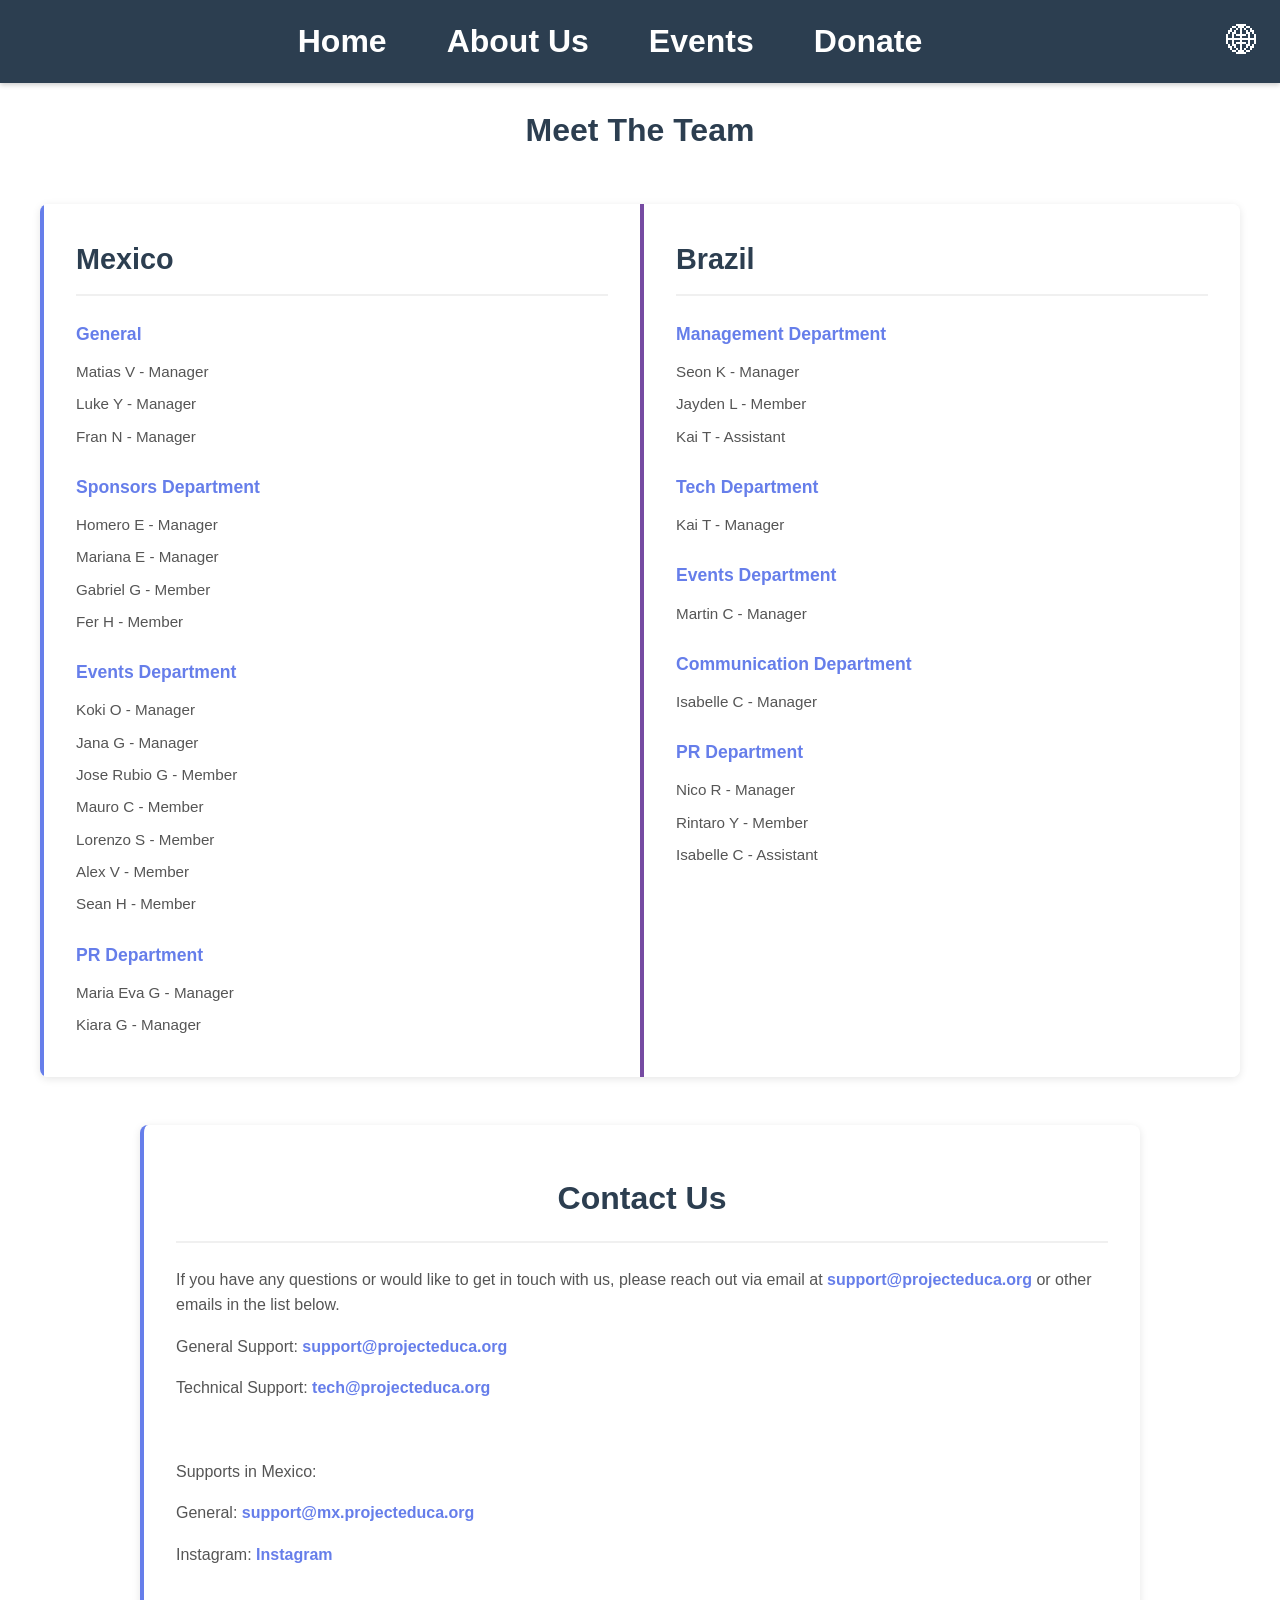
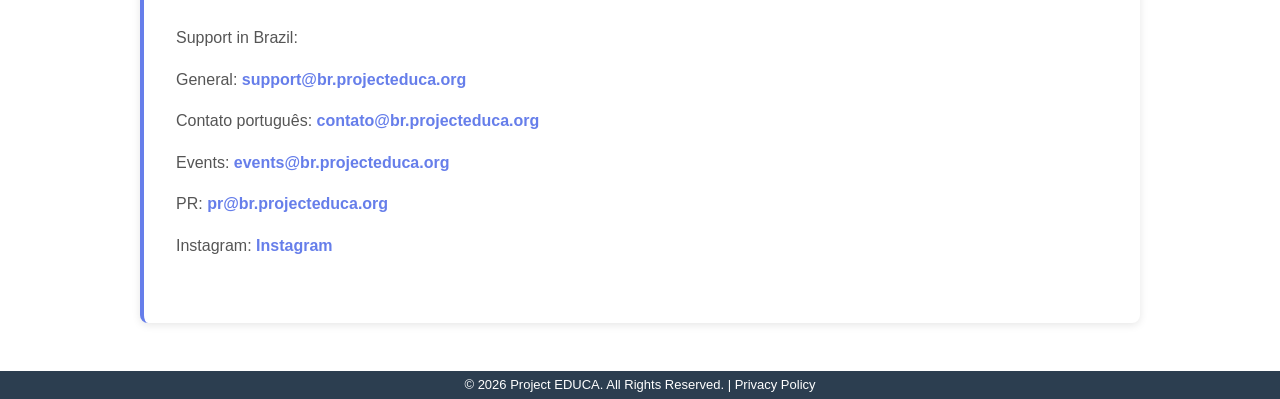
==== About_Us/index.html @ 0237cb46 "member updates" ====
<!DOCTYPE html>
<html lang="en">
<head>
  <meta charset="UTF-8">
  <meta name="viewport" content="width=device-width, initial-scale=1.0">
  <title>About Us</title>
  <link href="../style.css" rel="stylesheet">
  <!-- favicon reg  -->
  <link rel="icon" type="image/png" href="../assets/favicons/favicon-96x96.png" sizes="96x96" />
  <link rel="icon" type="image/svg+xml" href="../assets/favicons/favicon.svg" />
  <link rel="shortcut icon" href="../assets/favicons/favicon.ico" />
  <link rel="apple-touch-icon" sizes="180x180" href="../assets/favicons/apple-touch-icon.png" />
  <link rel="manifest" href="../assets/favicons/site.webmanifest" />
  <!-- GTM -->
  <script>(function(w,d,s,l,i){w[l]=w[l]||[];w[l].push({'gtm.start':
  new Date().getTime(),event:'gtm.js'});var f=d.getElementsByTagName(s)[0],
  j=d.createElement(s),dl=l!='dataLayer'?'&l='+l:'';j.async=true;j.src=
  'https://www.googletagmanager.com/gtm.js?id='+i+dl;f.parentNode.insertBefore(j,f);
  })(window,document,'script','dataLayer','GTM-TNTRGZ5J');</script>
</head>
<body>
  <nav class="menu">
    <div class="nav-links">
      <a href="/">Home</a>
      <a href="/About_Us">About Us</a>
      <a href="/Projects/">Events</a>
      <a href="/Donate" class="btn-donate">Donate</a>
    </div>
    <div class="lang-switch">
      <button class="hamburger" aria-label="Language menu">🌐︎</button>
      <div class="lang-dropdown">
        <a href="../">English</a>
        <a href="../lang/es/">Español</a>
        <a href="../lang/pt/">Português</a>
      </div>
    </div>
  </nav>
  <h1>Meet The Team</h1>
  <div class="team-section">
    <div class="team-section-mexico">
      <h2>Mexico</h2>
      <h3>General</h3>
      <p>
        Matias V - Manager
      </p>
      <p>
        Luke Y - Manager
      </p>
      <p>
        Fran N - Manager
      </p>
      <h3>Sponsors Department</h3>
      <p>
        Homero E - Manager
      </p>
      <p>
        Mariana E - Manager
      </p>
      <p>
        Gabriel G - Member
      </p>
      <p>
        Fer H - Member
      </p>
      <h3>Events Department</h3>
      <p>
        Koki O - Manager
      </p>
      <p>
        Jana G - Manager
      </p>
      <p>
        Jose Rubio G - Member
      </p>
      <p>
        Mauro C - Member
      </p>
      <p>
        Lorenzo S - Member
      </p>
      <p>
        Alex V - Member
      </p>
      <p>
        Sean H - Member
      </p>
      <h3>PR Department</h3>
      <p>
        Maria Eva G - Manager
      </p>
      <p>
        Kiara G - Manager
      </p>
    </div>
    <div class="team-section-brazil">
      <h2>Brazil</h2>
      <h3>Management Department</h3>
      <p>
        Seon K - Manager
      </p>
      <p>
        Jayden L - Member
      </p>
      <p>
        Kai T - Assistant
      </p>
      <h3>Tech Department</h3>
      <p>
        Kai T - Manager
      </p>
      <h3>Events Department</h3>
      <p>
        Martin C - Manager
      </p>
      <h3>Communication Department</h3>
      <p>
        Isabelle C - Manager
      </p>
      <h3>PR Department</h3>
      <p>
        Nico R - Manager
      </p>
      <p>
        Rintaro Y - Member
      </p>
      <p>
        Isabelle C - Assistant
      </p>
    </div>
  </div>

  <div class="contact">
    <h1>Contact Us</h1>
    <p>If you have any questions or would like to get in touch with us, please reach out via email at <a href="mailto:support@projecteduca.org">support@projecteduca.org</a> or other emails in the list below.</p>
    <p>General Support: <a href="mailto:support@projecteduca.org">support@projecteduca.org</a></p>
    <p>Technical Support: <a href="mailto:tech@projecteduca.org">tech@projecteduca.org</a></p>
    <br>
    <p>Supports in Mexico: </p>
    <p>General: <a href="mailto:support@mx.projecteduca.org">support@mx.projecteduca.org</a></p>
    <p>Instagram: <a href="https://www.instagram.com/project.educa/">Instagram</a></p>
    <br>
    <p>Support in Brazil: </p>
    <p>General: <a href="mailto:support@br.projecteduca.org">support@br.projecteduca.org</a></p>
    <p>Contato português: <a href="mailto:contato@br.projecteduca.org">contato@br.projecteduca.org</a></p>
    <p>Events: <a href="mailto:events@br.projecteduca.org">events@br.projecteduca.org</a></p>
    <p>PR: <a href="mailto:pr@br.projecteduca.org">pr@br.projecteduca.org</a></p>
    <p>Instagram: <a href="https://www.instagram.com/br.projecteduca/">Instagram</a></p>
  </div>

  <footer>
    <p>© <span id="copyright-year"></span> Project EDUCA. All Rights Reserved. | <a href="../Privacy/">Privacy Policy</a></p>
  </footer>
  <script>document.getElementById('copyright-year').textContent = new Date().getFullYear().toString();</script>
</body>
</html>
---- style.css ----
* {
    box-sizing: border-box;
}

:root {
    --bg-dark: #2C3E50;
}

html {
    font-size: 16px;
}

h1 {
    color: var(--bg-dark);
    text-align: center;
}

body {
    margin: 0;
    font-family: Arial, sans-serif;
    line-height: 1.6;
    min-height: 100vh;
}

.menu {
    background-color: var(--bg-dark); 
    width: 100%;
    padding: 1rem 0;
    box-shadow: 0 2px 5px rgba(0, 0, 0, 0.2); 
    position: sticky; 
    top: 0;
    z-index: 100;
    display: flex;
    justify-content: space-between;
    align-items: center;
}

.lang-switch {
    margin-right: 1rem;
}

.nav-links {
    display: flex;            
    justify-content: center;   
    align-items: center;
    flex-wrap: wrap;
    gap: clamp(1rem, 5vw, 3.75rem);
    padding: 0 1rem;
    margin: 0 auto;
}

.nav-links a {
    text-decoration: none;   
    color: #ffffff;           
    font-family: Arial, sans-serif;
    font-weight: bold;
    font-size: clamp(1rem, 4vw, 2rem);
    transition: color 0.3s ease;
    white-space: nowrap;
}

.nav-links a:hover {
    color: #3498DB;
}

/* language switch dropdown */
.lang-switch {
    position: relative;
}

.hamburger {
    background: none;
    border: none;
    color: #ffffff;
    font-size: clamp(1rem, 4vw, 2rem);
    cursor: pointer;
}

.lang-dropdown {
    display: none;
    position: absolute;
    top: 100%;
    right: 0;
    background: var(--bg-dark);
    border: 1px solid #444;
    border-radius: 0.25rem;
    min-width: 8rem;
    flex-direction: column;
    z-index: 200;
}

.lang-dropdown a {
    color: #fff;
    text-decoration: none;
    padding: 0.5rem 1rem;
    display: block;
}

.lang-dropdown a:hover {
    background: #3498DB;
}

.lang-switch:hover .lang-dropdown,
.lang-switch:focus-within .lang-dropdown {
    display: flex;
}

footer {
    background-color: var(--bg-dark);
    text-align: center;
    /* padding: 2rem 1rem; */
    padding: 0.375rem 0;
    margin-top: 0;
    color: #ffffff; 
}

footer a {
    color: #ffffff;
    text-decoration: none;
}

footer p {
    margin: 0;
    font-size: 0.8125rem;
    line-height: 1.3;
}

/* Mobile devices (up to 480px) */
@media (max-width: 480px) {
    .nav-links {
        gap: 0.75rem;
    }
    
    .title-section {
        padding: 1rem;
    }
}

/* Tablets (481px to 768px) */
@media (max-width: 768px) {
    .nav-links {
        gap: 1rem;
    }
}

/* Large screens (769px and above) */
@media (min-width: 769px) {
    .title-section {
        background-attachment: fixed;
    }
}

.slider-header {
    position: absolute;
    top: 50%;
    left: 50%;
    transform: translate(-50%, -50%);
    z-index: 10;
    text-align: center;
    pointer-events: none;
}

.slider-container {
    position: relative;
    margin: 0 auto;
    overflow: hidden;
}

.slider {
    display: flex;
    transition: transform 0.5s ease-in-out;
}

.slide {
    min-width: 100%;
}

.slide img {
    width: 100%;
    height: 100vh;
    object-fit: cover;
}

.slider-button {
    position: absolute;
    top: 50%;
    transform: translateY(-50%);
    background: rgba(0, 0, 0, 0.5);
    color: white;
    border: none;
    padding: 1rem;
    cursor: pointer;
    font-size: 1.5rem;
}

.prev {
    left: 10px;
}

.next {
    right: 10px;
}

.slider-dots {
    position: absolute;
    bottom: 20px;
    left: 50%;
    transform: translateX(-50%);
    display: flex;
    gap: 10px;
}

.dot {
    width: 12px;
    height: 12px;
    background: rgba(255, 255, 255, 0.5);
    border-radius: 50%;
    cursor: pointer;
}

.dot.active {
    background: white;
}

.main-title {
    text-align: center;
    font-size: 7rem;
    padding: 2rem 0;
    color: white;
    text-shadow: 2px 2px 6px rgba(0, 0, 0, 0.7);
}

@media (max-width: 768px) {
    .main-title {
        font-size: 2.5rem;
    }

    .servers {
        grid-template-columns: 1fr;
    }

    .slider-button {
        padding: 0.5rem;
        font-size: 1rem;
    }
}

.fade-in {
    opacity: 0;
    animation: fadeIn 1.8s cubic-bezier(0.25, 1, 0.5, 1) forwards;
}

@keyframes fadeIn {
    0% {
        opacity: 0;
        transform: translate(-50%, -50%) translateY(30px);
    }
    100% {
        opacity: 1;
        transform: translate(-50%, -50%) translateY(0);
    }
}

.team-section {
    display: flex;
    gap: 0;
    max-width: 1200px;
    margin: 3rem auto;
    border-radius: 0.5rem;
    overflow: hidden;
    box-shadow: 0 2px 8px rgba(0, 0, 0, 0.1);
}

.team-section-mexico, .team-section-brazil {
    background-color: #ffffff;
    padding: 2rem;
    flex: 1;
    border-left: 4px solid #667eea;
}

.team-section-brazil {
    border-left: 4px solid #764ba2;
}

.team-section h2 {
    color: #2C3E50;
    font-size: 1.8rem;
    margin-top: 0;
    margin-bottom: 1.5rem;
    border-bottom: 2px solid #f0f0f0;
    padding-bottom: 0.75rem;
}

.team-section h3 {
    color: #667eea;
    font-size: 1.1rem;
    margin-top: 1.5rem;
    margin-bottom: 0.75rem;
    font-weight: 600;
}

.team-section p {
    color: #555;
    margin: 0.5rem 0;
    font-size: 0.95rem;
}

@media (max-width: 768px) {
    .team-section {
        flex-direction: column;
        margin: 2rem 1rem;
    }

    .team-section-mexico,
    .team-section-brazil {
        border-left: none;
        border-top: 4px solid #667eea;
    }

    .team-section-brazil {
        border-top: 4px solid #764ba2;
    }
}

.contact {
    background-color: #ffffff;
    color: #2C3E50;
    padding: 3rem 2rem;
    margin: 3rem auto;
    border-radius: 0.5rem;
    max-width: 1000px;
    box-shadow: 0 2px 8px rgba(0, 0, 0, 0.1);
    border-left: 4px solid #667eea;
}

.contact h1 {
    text-align: center;
    font-size: 2rem;
    margin-bottom: 1.5rem;
    margin-top: 0;
    color: #2C3E50;
    border-bottom: 2px solid #f0f0f0;
    padding-bottom: 1rem;
}

.contact p {
    font-size: 1rem;
    margin-bottom: 1rem;
    line-height: 1.6;
    color: #555;
}

.contact a {
    color: #667eea;
    text-decoration: none;
    font-weight: 600;
    transition: color 0.3s ease;
}

.contact a:hover {
    color: #764ba2;
    text-decoration: underline;
}

@media (max-width: 768px) {
    .contact {
        padding: 2rem 1.5rem;
        margin: 2rem 1rem;
    }

    .contact h1 {
        font-size: 1.5rem;
    }

    .contact p {
        font-size: 0.95rem;
    }
}

/* 404 Error Page Styles */
.error-container {
    display: flex;
    align-items: center;
    justify-content: center;
    min-height: calc(100vh - 120px);
    background: linear-gradient(135deg, rgba(102, 126, 234, 0.05) 0%, rgba(118, 75, 162, 0.05) 100%);
    padding: 2rem;
    margin: 0;
}

.error-content {
    text-align: center;
    max-width: 600px;
    background-color: #ffffff;
    padding: 3rem 2rem;
    border-radius: 0.5rem;
    box-shadow: 0 2px 8px rgba(0, 0, 0, 0.1);
    border-left: 4px solid #667eea;
}

.error-code {
    font-size: 5rem;
    color: #667eea;
    margin: 0;
    font-weight: bold;
    line-height: 1;
}

.error-title {
    font-size: 2rem;
    color: #2C3E50;
    margin: 1rem 0 1.5rem 0;
    font-weight: 600;
}

.error-description {
    font-size: 1rem;
    color: #555;
    line-height: 1.6;
    margin-bottom: 1rem;
}

.error-message {
    font-size: 0.95rem;
    color: #777;
    margin-bottom: 2rem;
    line-height: 1.6;
}

.error-actions {
    display: flex;
    gap: 1rem;
    justify-content: center;
    flex-wrap: wrap;
}

.btn-primary,
.btn-secondary {
    padding: 0.75rem 1.5rem;
    border-radius: 0.25rem;
    text-decoration: none;
    font-weight: 600;
    transition: all 0.3s ease;
    display: inline-block;
    font-size: 1rem;
}

.btn-primary {
    background-color: #667eea;
    color: white;
}

.btn-primary:hover {
    background-color: #764ba2;
    box-shadow: 0 4px 12px rgba(102, 126, 234, 0.3);
}

.btn-secondary {
    background-color: #f0f0f0;
    color: #2C3E50;
    border: 1px solid #ddd;
}

.btn-secondary:hover {
    background-color: #e8e8e8;
    border-color: #667eea;
}

@media (max-width: 768px) {
    .error-container {
        min-height: calc(100vh - 100px);
        padding: 1rem;
    }

    .error-content {
        padding: 2rem 1.5rem;
    }

    .error-code {
        font-size: 3.5rem;
    }

    .error-title {
        font-size: 1.5rem;
    }

    .error-description,
    .error-message {
        font-size: 0.9rem;
    }

    .error-actions {
        flex-direction: column;
        gap: 0.75rem;
    }

    .btn-primary,
    .btn-secondary {
        width: 100%;
    }
}

.event {
    background-color: #ffffff;
    color: #2C3E50;
    padding: 2rem;
    margin: 2rem auto;
    border-radius: 0.5rem;
    max-width: 800px;
    box-shadow: 0 2px 8px rgba(0, 0, 0, 0.1);
    border-left: 4px solid #667eea;
}

.event-photo {
    width: 100%;
    max-height: 400px;
    object-fit: cover;
    border-radius: 0.25rem;
    margin-bottom: 1rem;
}

@media (max-width: 768px) {
    .event-photo {
        max-height: 250px;
    }
}

.event-details {
    margin-top: 1rem;
    padding-top: 1rem;
    border-top: 1px solid #f0f0f0;
    animation: slideDown 0.3s ease;
}

@keyframes slideDown {
    from {
        opacity: 0;
        transform: translateY(-10px);
    }
    to {
        opacity: 1;
        transform: translateY(0);
    }
}

.btn-see-more {
    background-color: #667eea;
    color: #ffffff;
    border: none;
    padding: 0.75rem 1.5rem;
    border-radius: 0.25rem;
    font-size: 1rem;
    font-weight: 600;
    cursor: pointer;
    transition: all 0.3s ease;
    margin-top: 1rem;
}

.btn-see-more:hover {
    background-color: #764ba2;
    box-shadow: 0 4px 12px rgba(102, 126, 234, 0.3);
}

@media (max-width: 768px) {
    .btn-see-more {
        width: 100%;
        padding: 0.6rem 1.2rem;
        font-size: 0.95rem;
    }
}

/* Privacy Policy Page Styles */
.privacy-content {
    background-color: #ffffff;
    padding: 2rem;
    margin: 0 auto;
    max-width: 1000px;
}

body > h2 {
    background-color: #f8f9fa;
    color: #2C3E50;
    font-size: 2rem;
    padding: 2rem;
    margin: 0 0 2rem 0;
    border-bottom: 3px solid #667eea;
    text-align: center;
}

body > p,
body > ul,
body > h3 {
    max-width: 900px;
    margin-left: auto;
    margin-right: auto;
    padding: 0 2rem;
    color: #2C3E50;
    line-height: 1.8;
}

body > p {
    font-size: 1rem;
    margin-bottom: 1.5rem;
    text-align: justify;
    color: #555;
}

body > p a {
    color: #667eea;
    text-decoration: none;
    font-weight: 600;
    transition: color 0.3s ease;
}

body > p a:hover {
    color: #764ba2;
    text-decoration: underline;
}

body > h3 {
    font-size: 1.3rem;
    color: #2C3E50;
    margin-top: 2rem;
    margin-bottom: 1rem;
    font-weight: 600;
    border-bottom: 2px solid #f0f0f0;
    padding-bottom: 0.5rem;
}

body > h3 span {
    color: #2C3E50;
}

body > ul {
    margin-bottom: 1.5rem;
    padding-left: 2.5rem;
    list-style-type: disc;
}

body > ul li {
    margin-bottom: 0.75rem;
    color: #555;
    font-size: 1rem;
    line-height: 1.6;
}

body > ul li span {
    color: #555;
}

@media (max-width: 768px) {
    body > h2 {
        font-size: 1.5rem;
        padding: 1.5rem 1rem;
        margin-bottom: 1.5rem;
    }

    body > p,
    body > ul,
    body > h3 {
        padding: 0 1rem;
    }

    body > h3 {
        font-size: 1.1rem;
        margin-top: 1.5rem;
        margin-bottom: 0.75rem;
    }

    body > p {
        font-size: 0.95rem;
        text-align: left;
    }

    body > ul {
        padding-left: 2rem;
    }

    body > ul li {
        font-size: 0.95rem;
    }
}


.filter-buttons {
    text-align: center;
    margin: 2rem 0 1rem 0;
    padding: 0 1rem;
}

.filter-btn {
    background-color: #f0f0f0;
    color: #2C3E50;
    border: 2px solid #ddd;
    padding: 0.75rem 1.5rem;
    margin: 0.5rem;
    border-radius: 0.25rem;
    font-size: 1rem;
    font-weight: 600;
    cursor: pointer;
    transition: all 0.3s ease;
}

.filter-btn:hover {
    background-color: #667eea;
    color: #ffffff;
    border-color: #667eea;
    box-shadow: 0 4px 12px rgba(102, 126, 234, 0.3);
}

.filter-btn.active {
    background-color: #667eea;
    color: #ffffff;
    border-color: #667eea;
    box-shadow: 0 4px 12px rgba(102, 126, 234, 0.3);
}

@media (max-width: 768px) {
    .filter-buttons {
        margin: 1.5rem 0 1rem 0;
    }

    .filter-btn {
        padding: 0.6rem 1.2rem;
        margin: 0.4rem;
        font-size: 0.95rem;
    }
}

.hero {
    display: flex;
    align-items: center;
    justify-content: space-between;
    gap: 60px;
    padding: 100px 8%;
    background: #ffffff;
    min-height: 90vh;
    flex-wrap: wrap;
}

.hero-content {
    flex: 1;
    min-width: 320px;
}

.hero-image {
    flex: 1;
    display: flex;
    justify-content: center;
}

.hero-image img {
    width: 100%;
    max-width: 550px;
    border-radius: 28px;
    box-shadow: 0 20px 40px rgba(0,0,0,0.12);
    object-fit: cover;
}

.tag {
    display: inline-block;
    padding: 8px 18px;
    background: #EAF7F6;
    color: #008A8A;
    border-radius: 50px;
    font-weight: 600;
    font-size: .9rem;
    margin-bottom: 20px;
}

.hero h1 {
    font-size: clamp(2.8rem, 6vw, 4.5rem);
    line-height: 1.1;
    color: #0B1F4A;
    margin-bottom: 25px;
    font-weight: 800;
}

.hero h1 span {
    color: #F59E0B;
}

.hero p {
    color: #5A6475;
    font-size: 1.15rem;
    line-height: 1.8;
    max-width: 620px;
    margin-bottom: 35px;
}

.hero-buttons {
    display: flex;
    gap: 18px;
    margin-bottom: 60px;
    flex-wrap: wrap;
}

.btn {
    padding: 15px 34px;
    border-radius: 10px;
    text-decoration: none;
    font-weight: 600;
    transition: .3s ease;
}

.btn-primary {
    background: #0B1F4A;
    color: white;
}

.btn-primary:hover {
    background: #15387F;
    transform: translateY(-3px);
}

.btn-secondary {
    border: 2px solid #0B1F4A;
    color: #0B1F4A;
}

.btn-secondary:hover {
    background: #0B1F4A;
    color: white;
}

.hero-stats {
    display: grid;
    grid-template-columns: repeat(3,1fr);
    gap: 24px;
}

.hero-stats div {
    background: #F8FAFC;
    padding: 28px;
    border-radius: 18px;
    border-top: 5px solid #F59E0B;
    transition: .3s;
}

.hero-stats div:nth-child(2) {
    border-color: #E63946;
}

.hero-stats div:nth-child(3) {
    border-color: #008A8A;
}

.hero-stats div:hover {
    transform: translateY(-6px);
    box-shadow: 0 15px 35px rgba(0,0,0,.08);
}

.hero-stats h3 {
    color: #0B1F4A;
    margin-bottom: 12px;
    font-size: 1.2rem;
}

.hero-stats p {
    margin: 0;
    font-size: .98rem;
    line-height: 1.6;
    color: #666;
}

@media (max-width: 992px) {

    .hero {
        flex-direction: column;
        text-align: center;
        padding: 80px 7%;
    }

    .hero-content {
        order: 2;
    }

    .hero-image {
        order: 1;
    }

    .hero p {
        margin-left: auto;
        margin-right: auto;
    }

    .hero-buttons {
        justify-content: center;
    }

    .hero-stats {
        grid-template-columns: 1fr;
    }
}
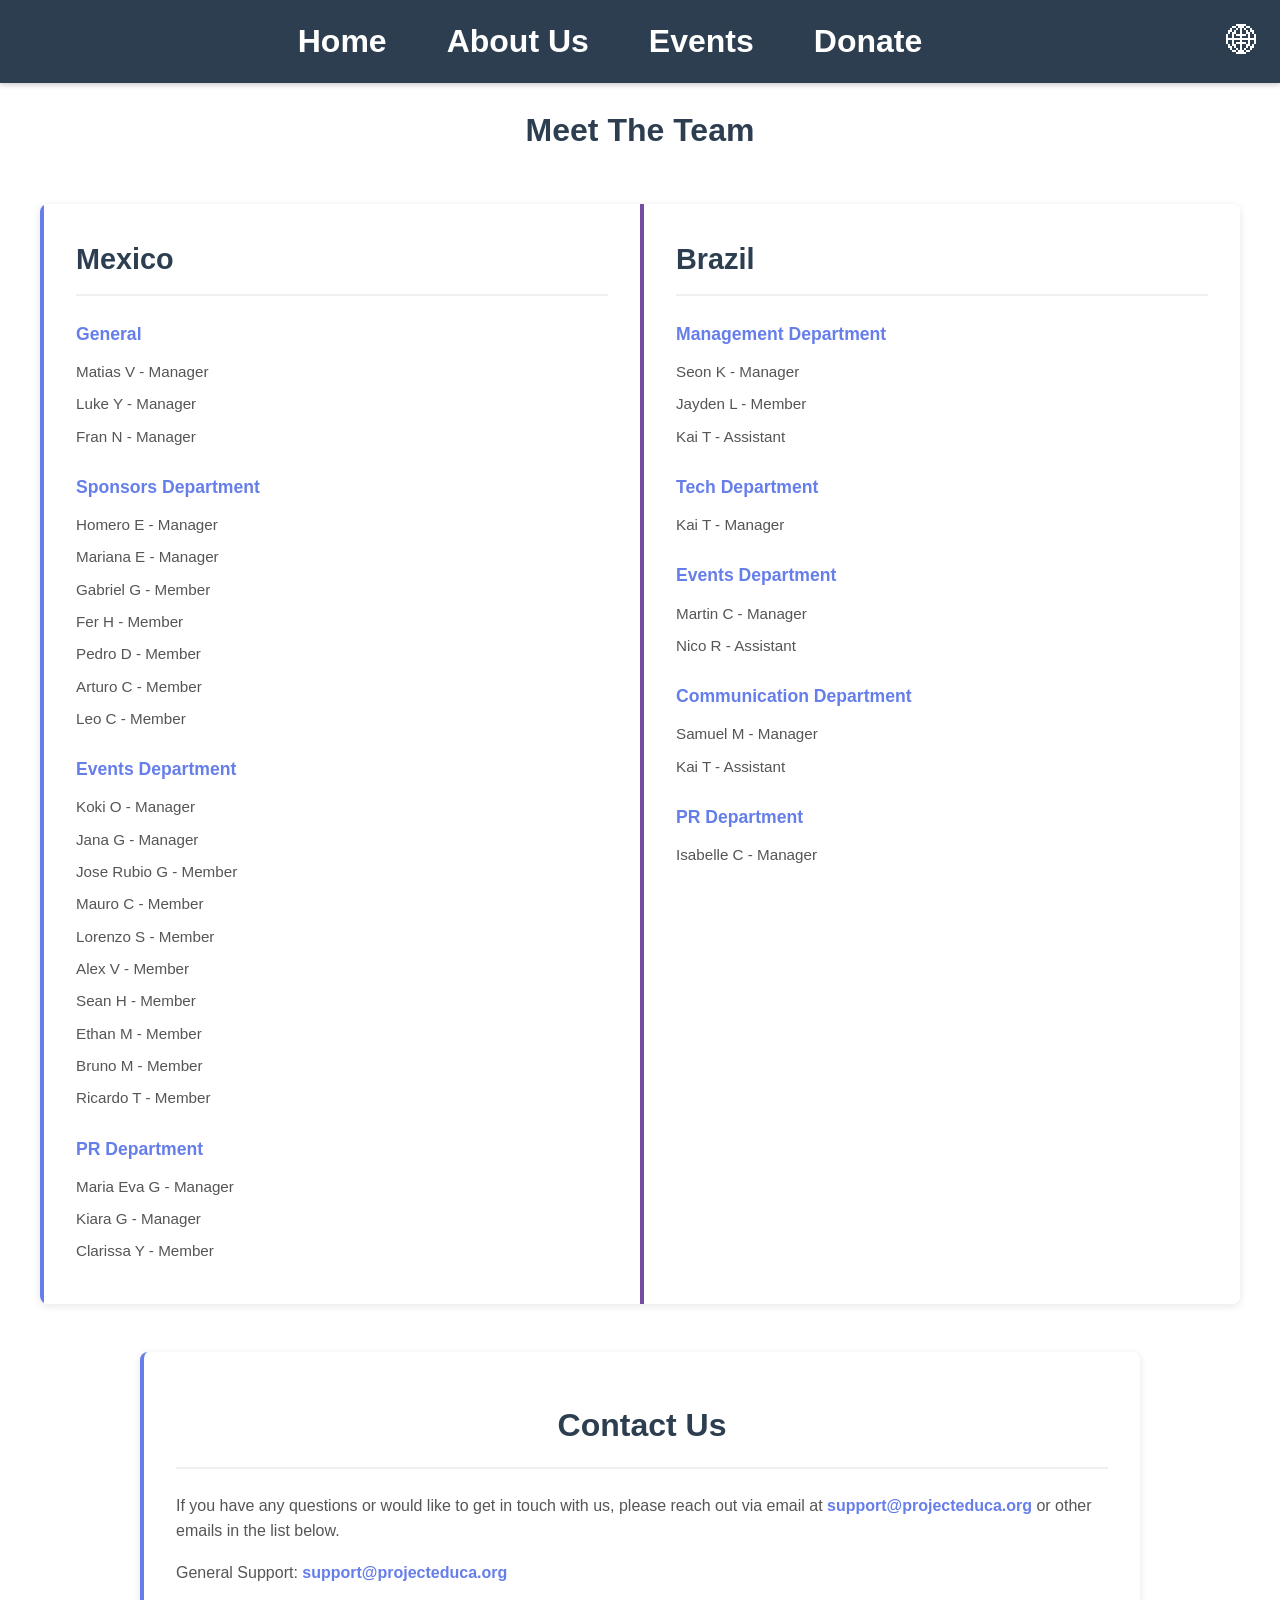
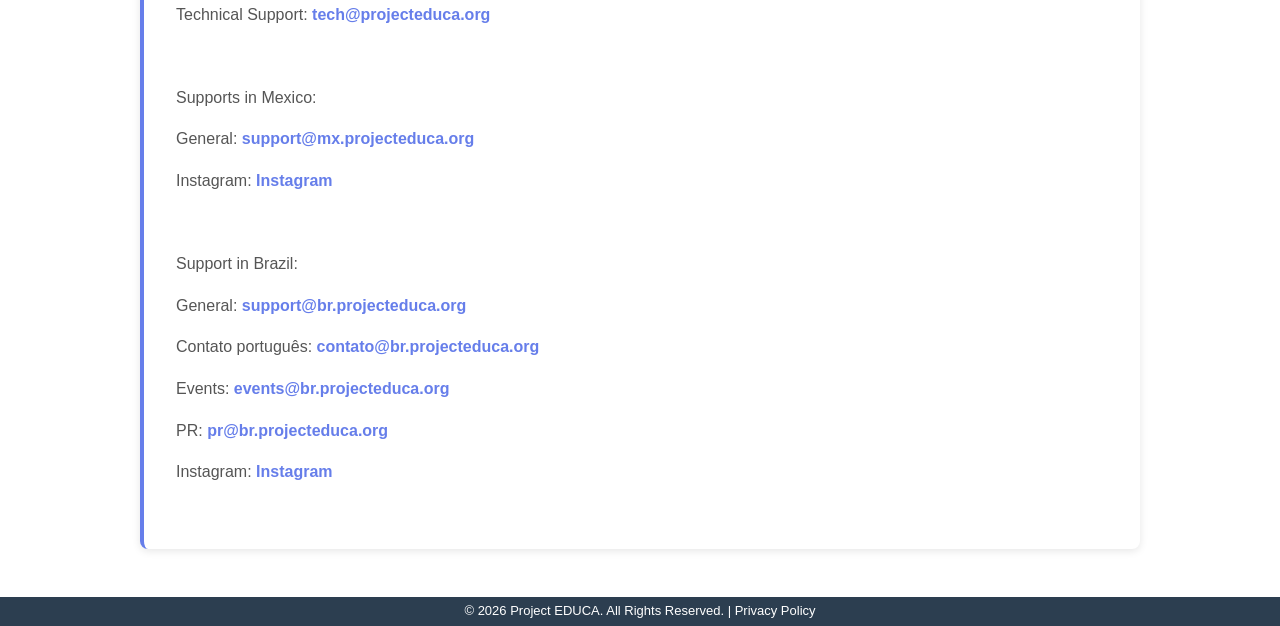
==== commit 82545709: "members update" ====
--- a/About_Us/index.html
+++ b/About_Us/index.html
@@ -62,6 +62,15 @@
       <p>
         Fer H - Member
       </p>
+      <p>
+        Pedro D - Member
+      </p>
+      <p>
+        Arturo C - Member
+      </p>
+      <p>
+        Leo C - Member
+      </p>
       <h3>Events Department</h3>
       <p>
         Koki O - Manager
@@ -84,12 +93,24 @@
       <p>
         Sean H - Member
       </p>
+      <p>
+        Ethan M - Member
+      </p>
+      <p>
+        Bruno M - Member
+      </p>
+      <p>
+        Ricardo T - Member
+      </p>
       <h3>PR Department</h3>
       <p>
         Maria Eva G - Manager
       </p>
       <p>
         Kiara G - Manager
+      </p>
+      <p>
+        Clarissa Y - Member
       </p>
     </div>
     <div class="team-section-brazil">
@@ -112,19 +133,19 @@
       <p>
         Martin C - Manager
       </p>
+      <p>
+        Nico R - Assistant
+      </p>
       <h3>Communication Department</h3>
       <p>
-        Isabelle C - Manager
+        Samuel M - Manager
+      </p>
+      <p>
+        Kai T - Assistant
       </p>
       <h3>PR Department</h3>
       <p>
-        Nico R - Manager
-      </p>
-      <p>
-        Rintaro Y - Member
-      </p>
-      <p>
-        Isabelle C - Assistant
+        Isabelle C - Manager
       </p>
     </div>
   </div>
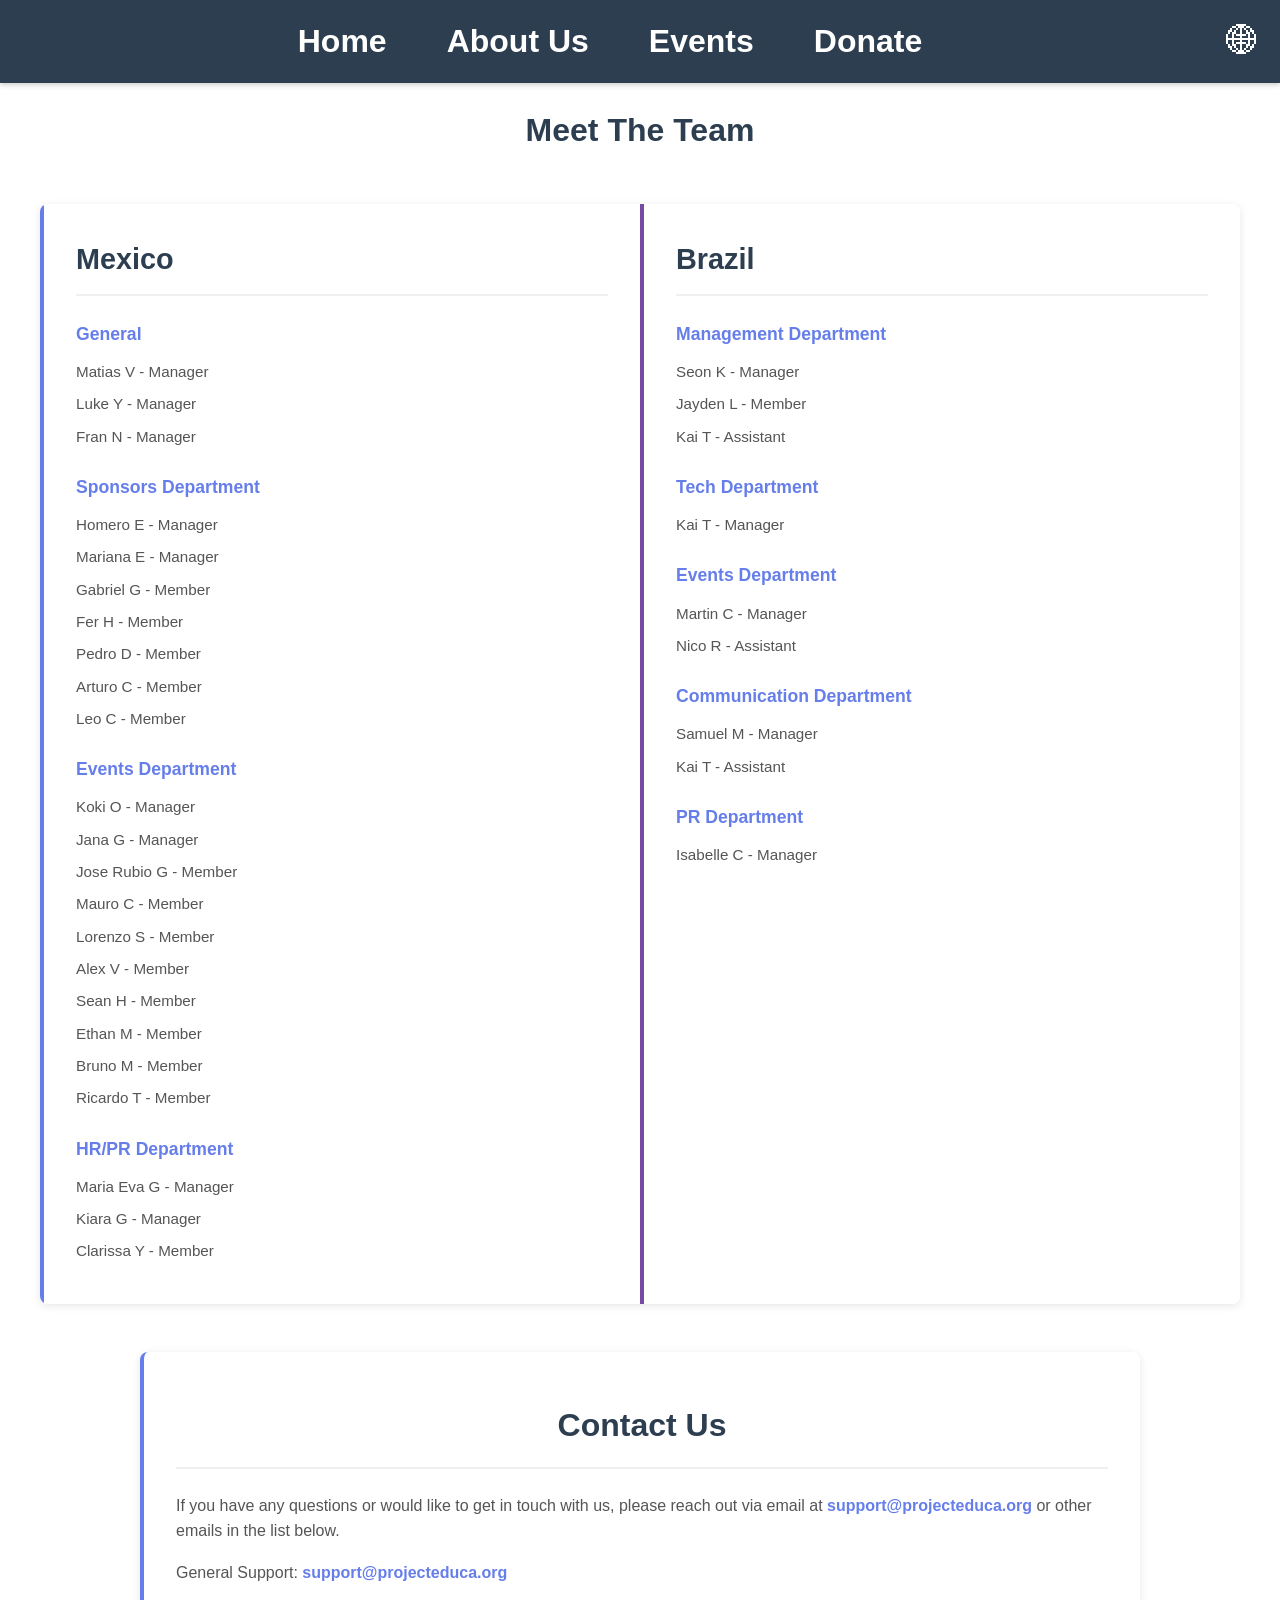
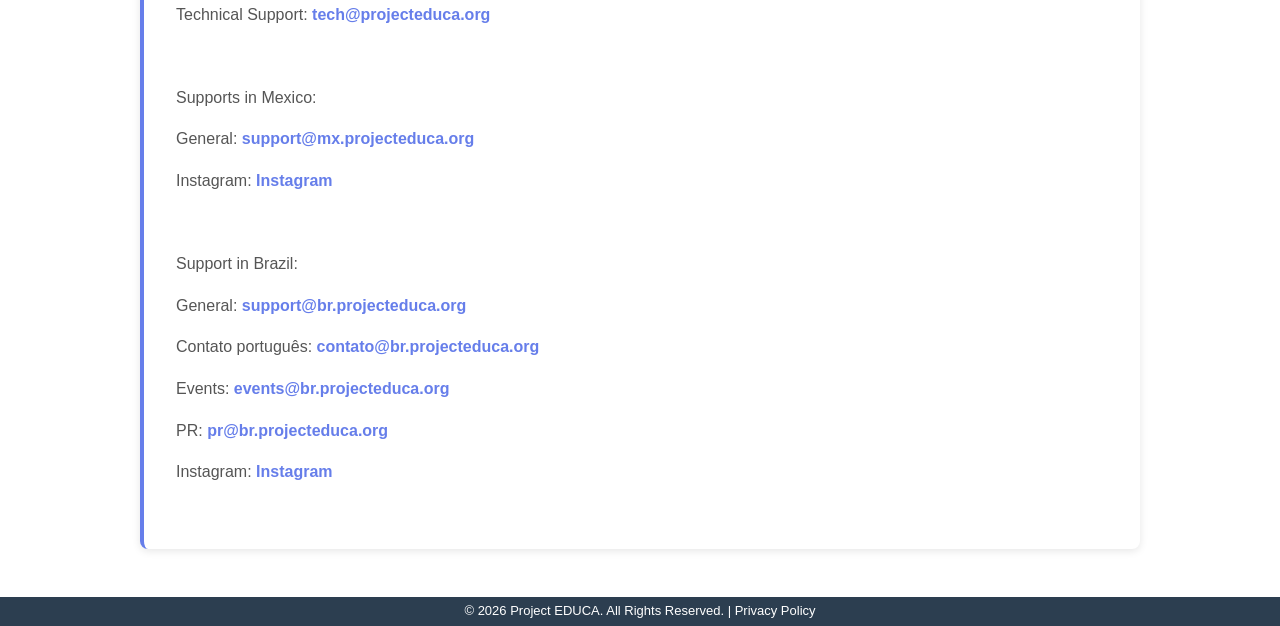
==== commit e488527e: "HR/PR" ====
--- a/About_Us/index.html
+++ b/About_Us/index.html
@@ -102,7 +102,7 @@
       <p>
         Ricardo T - Member
       </p>
-      <h3>PR Department</h3>
+      <h3>HR/PR Department</h3>
       <p>
         Maria Eva G - Manager
       </p>
